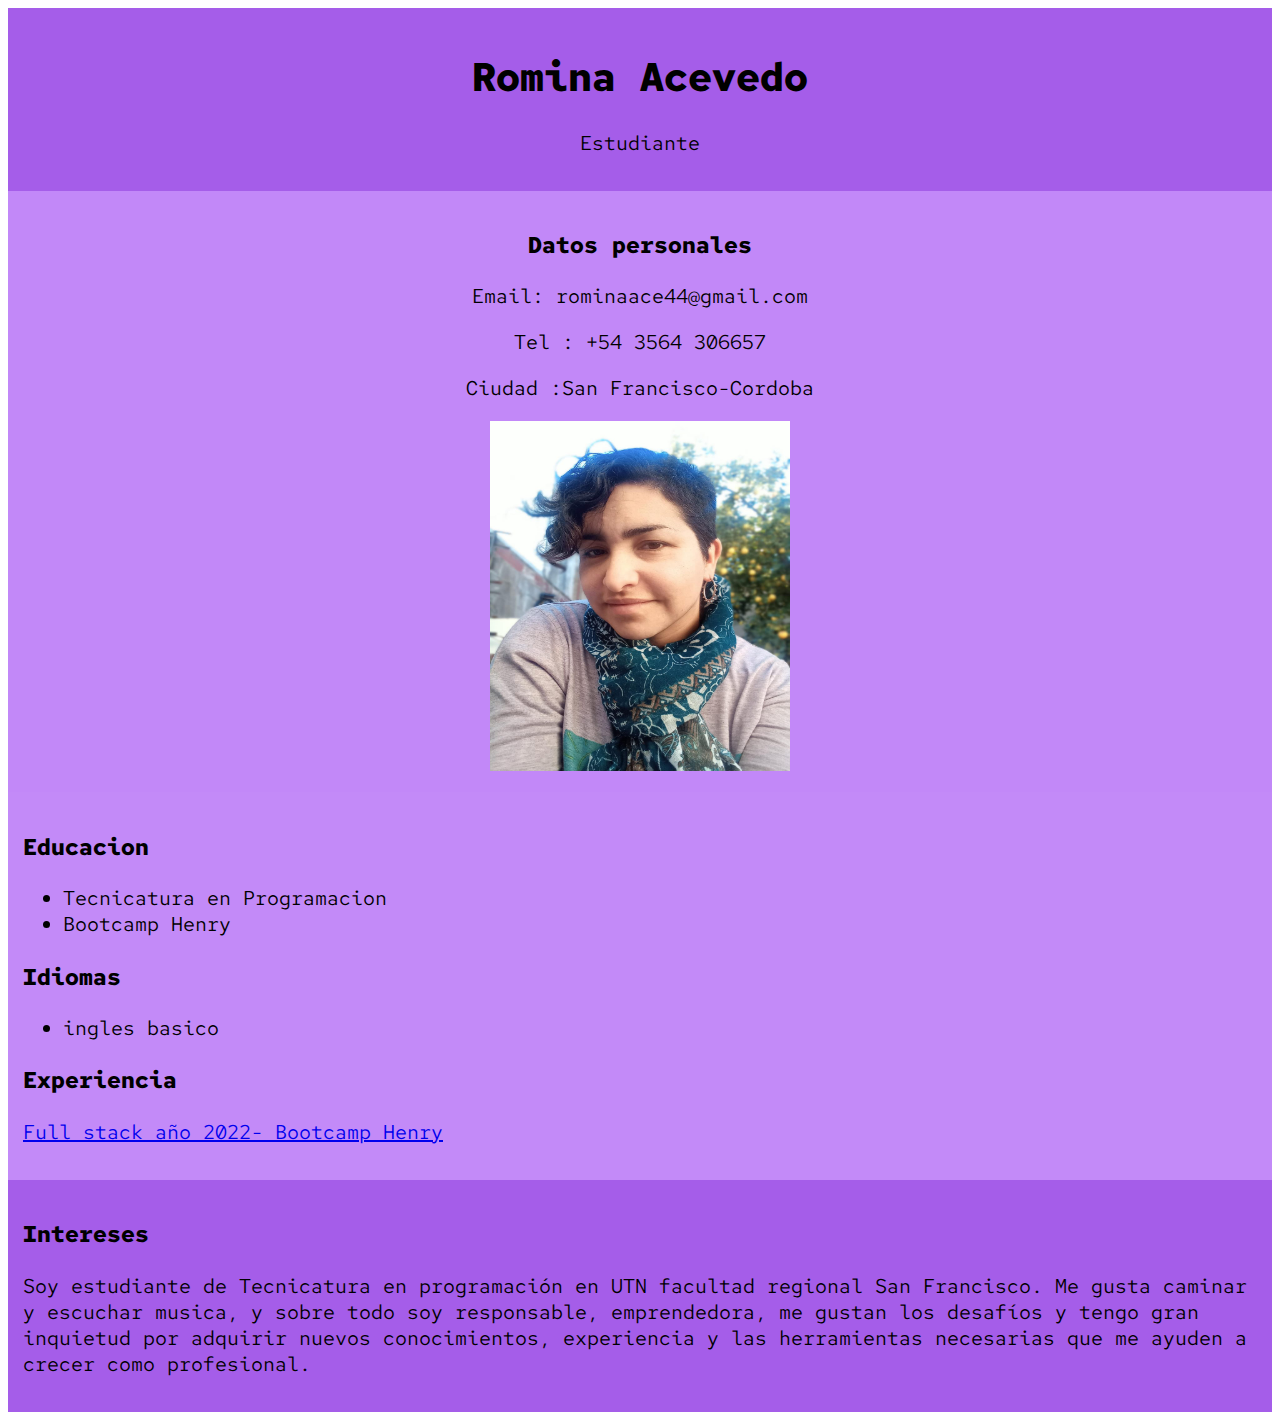
==== index.html @ bd7d56be "primer commit" ====
<!DOCTYPE html>
<html lang="en">
<head>
    <meta charset="UTF-8">
    <meta http-equiv="X-UA-Compatible" content="IE=edge">
    <meta name="viewport" content="width=device-width, initial-scale=1.0">
    <link rel="preconnect" href="https://fonts.googleapis.com">
    <link rel="preconnect" href="https://fonts.gstatic.com" crossorigin>
    <link href="https://fonts.googleapis.com/css2?family=Ramaraja&family=Red+Hat+Mono:wght@500&display=swap" rel="stylesheet">
    <link href="./styles/styles.css"
      rel="stylesheet" type="text/css">
    <title>Mi C.V.</title>
</head>
<body>
  <div class="fondoA">
    <H1>Romina Acevedo</H1>
    <p>Estudiante</p>
  </div>
  <div class="fondoB">
    <h3>Datos personales</h3>
    <p>Email: rominaace44@gmail.com </p>
    
    <p>Tel : +54 3564 306657</p>
    <p>Ciudad :San Francisco-Cordoba </p>
    <div>
      <img src="./imagenes/WhatsApp Image 2021-09-17 at 16.14.40.jpeg" alt="imagen" style="height: 350px; width: 300px;">
   

    </div>
    
  </div>
  <div class="fondoC">
    <h3>Educacion</h3>
    <ul>
      <li>Tecnicatura en Programacion</li>
      <li>Bootcamp Henry</li>
    </ul>
    <h3>Idiomas</h3>
    <ul>
      <li>ingles basico</li>
    </ul>
    <h3>Experiencia</h3>
    <a href="https://www.soyhenry.com/?utm_source=google&utm_medium=cpc&utm_campaign=GADS_SEARCH_ARG_BRAND&gclid=CjwKCAjwlcaRBhBYEiwAK341jXZLz-a-NQYSJRWL-_iRXf79geuRGw5rESxAK-rnqLmfpjqNBIJ_DxoCmWoQAvD_BwE"> <p>Full stack año 2022- Bootcamp Henry</p></a>
  </div>
  <div class="fondoD">
    <h3>Intereses</h3>
    <p>
      Soy estudiante de Tecnicatura en programación en UTN facultad regional San    Francisco.
      Me gusta caminar y escuchar musica, y sobre todo soy responsable, emprendedora, me gustan los desafíos y tengo gran inquietud por adquirir nuevos conocimientos, experiencia y las herramientas necesarias que me ayuden a crecer como profesional.</p>
  </div>
    



</body>
</html>
---- styles/styles.css ----
:root{
    font-family: 'Ramaraja', serif;
    font-family: 'Red Hat Mono', monospace;
    font-size: 20px;
}

.fondoA{
    background-color: rgba(137, 43, 226, 0.765);
    text-align: center;
    padding: 15px;
}
.fondoB{
    background-color: rgb(194, 136, 248);
    text-align: center;
    padding: 15px;
    
}
.fondoC{
    background-color: rgba(164, 78, 245, 0.658);
    /* text-align: center; */
    padding: 15px;
}
.fondoD{
    background-color: rgba(137, 43, 226, 0.765);
    padding: 15px;
    
}
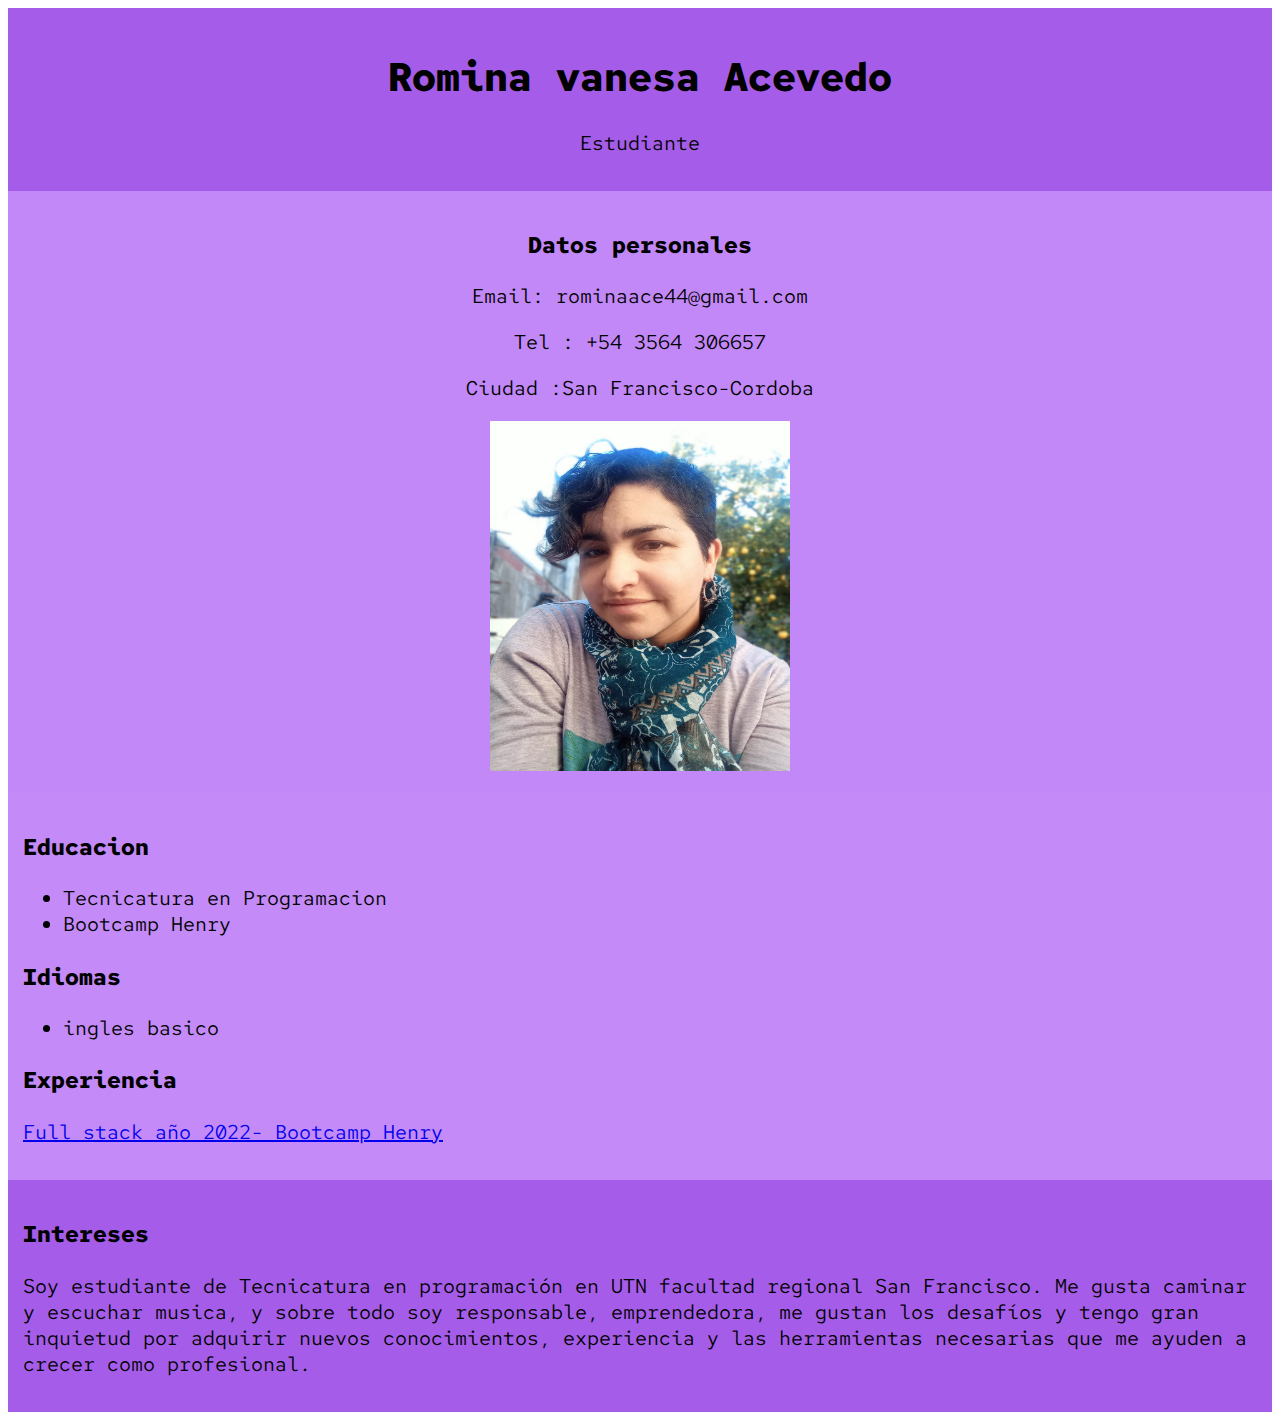
==== commit 56b94acf: "cambio de nombre" ====
--- a/index.html
+++ b/index.html
@@ -13,7 +13,7 @@
 </head>
 <body>
   <div class="fondoA">
-    <H1>Romina Acevedo</H1>
+    <H1>Romina vanesa Acevedo</H1>
     <p>Estudiante</p>
   </div>
   <div class="fondoB">
